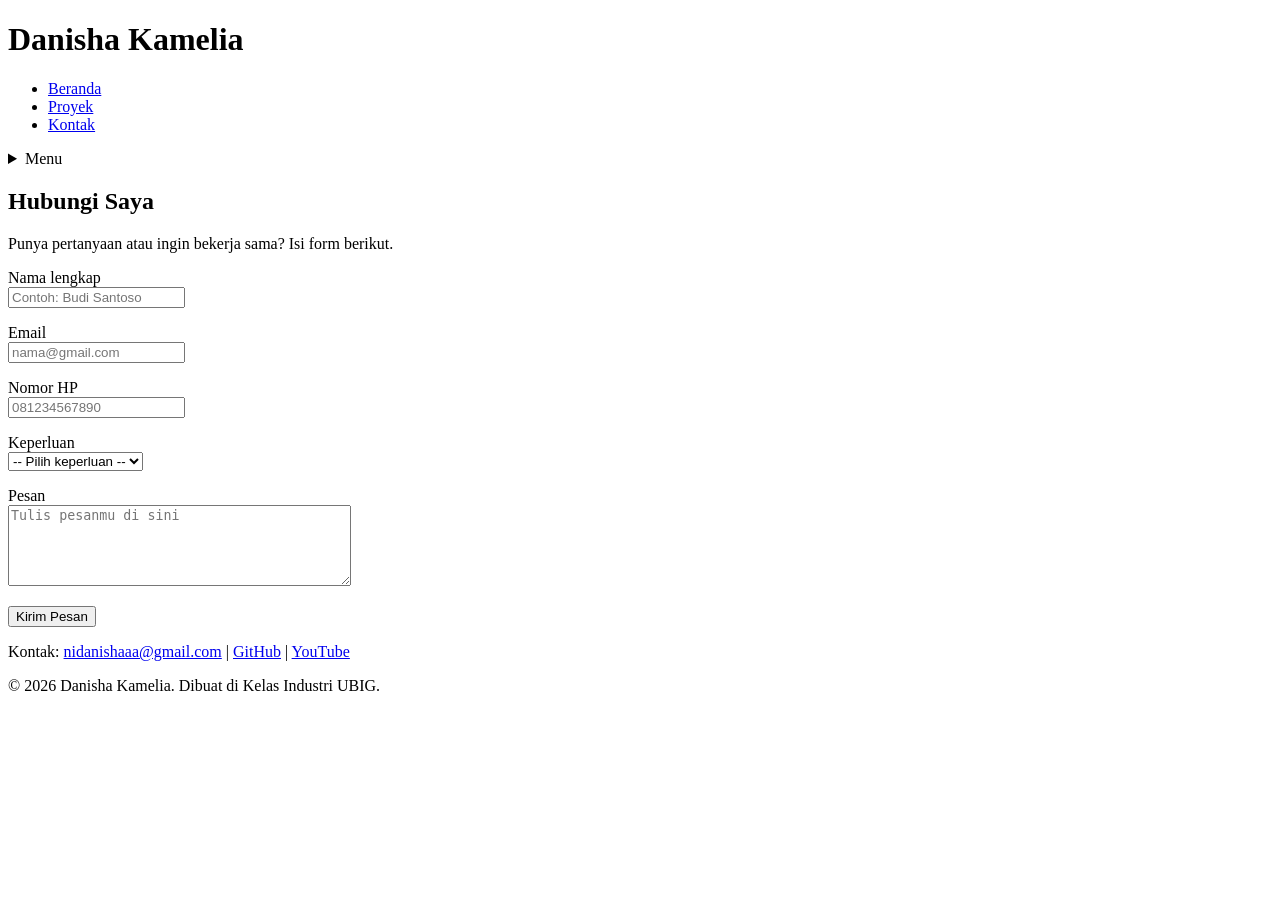
==== kontak.html @ 5da88e36 "feat:menambahkan foto profile" ====
<!DOCTYPE html>
<html lang="id">
<head>
  <meta charset="UTF-8">
  <meta name="viewport" content="width=device-width, initial-scale=1.0">
  <title>Danisha Kamelia | Kontak</title>
  <link rel="preconnect" href="https://fonts.googleapis.com">
  <link rel="preconnect" href="https://fonts.gstatic.com" crossorigin>
  <link href="https://fonts.googleapis.com/css2?family=Inter:wght@400;600&family=Poppins:wght@600;700&display=swap" rel="stylesheet">
  <link rel="stylesheet" href="css/style.css">
</head>
<body>
  <header>
    <div class="container navbar">
      <h1>Danisha Kamelia</h1>
      <nav class="menu-laptop">
        <ul>
          <li><a href="index.html">Beranda</a></li>
          <li><a href="proyek.html">Proyek</a></li>
          <li><a href="kontak.html">Kontak</a></li>
        </ul>
      </nav>
      <!-- Tantangan: menu ponsel yang bisa dibuka-tutup -->
      <details class="menu-ponsel">
        <summary>Menu</summary>
        <nav>
          <ul>
            <li><a href="index.html">Beranda</a></li>
            <li><a href="proyek.html">Proyek</a></li>
            <li><a href="kontak.html">Kontak</a></li>
          </ul>
        </nav>
      </details>
    </div>
  </header>

  <main>
    <div class="container">
      <section class="kartu">
        <h2>Hubungi Saya</h2>
        <p>Punya pertanyaan atau ingin bekerja sama? Isi form berikut.</p>

        <form>
          <p>
            <label for="nama">Nama lengkap</label><br>
            <input type="text" id="nama" name="nama" placeholder="Contoh: Budi Santoso" required>
          </p>
          <p>
            <label for="email">Email</label><br>
            <input type="email" id="email" name="email" placeholder="nama@gmail.com" required>
          </p>
          <p>
            <label for="hp">Nomor HP</label><br>
            <input type="tel" id="hp" name="hp" placeholder="081234567890" required>
          </p>
          <p>
            <label for="keperluan">Keperluan</label><br>
            <select id="keperluan" name="keperluan" required>
              <option value="">-- Pilih keperluan --</option>
              <option value="bertanya">Bertanya</option>
              <option value="kerja-sama">Kerja sama proyek</option>
              <option value="lainnya">Lainnya</option>
            </select>
          </p>
          <p>
            <label for="pesan">Pesan</label><br>
            <textarea id="pesan" name="pesan" rows="5" cols="40" placeholder="Tulis pesanmu di sini" required></textarea>
          </p>
          <button type="submit">Kirim Pesan</button>
        </form>
      </section>
    </div>
  </main>

  <footer>
    <p>Kontak: <a href="https://mail.google.com/mail/?v1ew-cm&fs-1&to-nidanishaaa@gmail.com">
        nidanishaaa@gmail.com</a> |
      <a href="https://github.com/danishakamelia224" target="_blank">GitHub</a> |
      <a href="https://www.youtube.com/@aldisburgercempaka" target="_blank">YouTube</a></p>
    <p>&copy; 2026 Danisha Kamelia. Dibuat di Kelas Industri UBIG.</p>
  </footer>
</body>
</html>
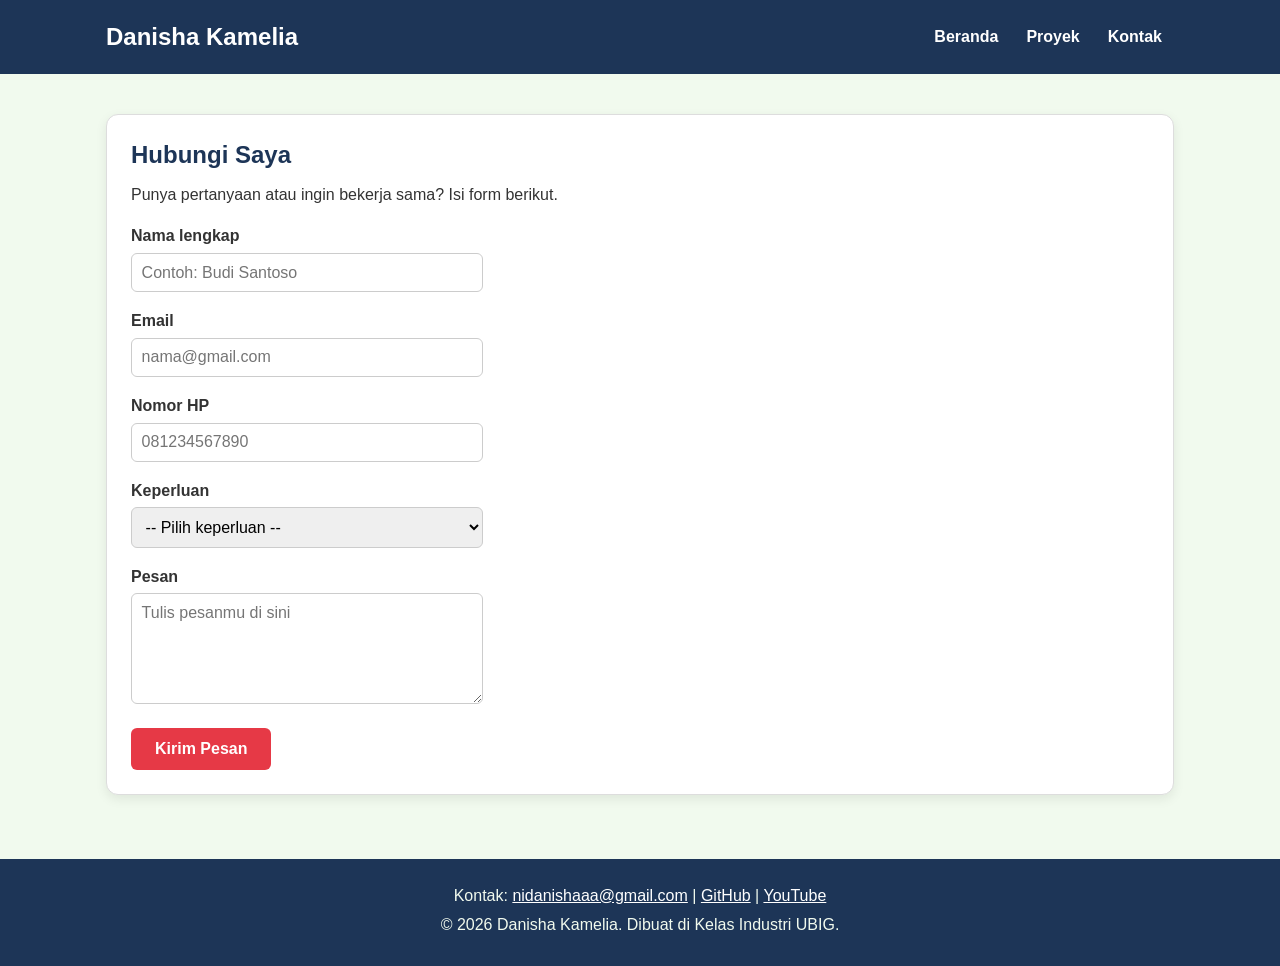
==== commit 5ec10d2a: "feat: tambah latihan javascript dasar" ====
--- a/kontak.html
+++ b/kontak.html
@@ -4,10 +4,12 @@
   <meta charset="UTF-8">
   <meta name="viewport" content="width=device-width, initial-scale=1.0">
   <title>Danisha Kamelia | Kontak</title>
+  <link rel="icon" href="danishaa.png">
   <link rel="preconnect" href="https://fonts.googleapis.com">
   <link rel="preconnect" href="https://fonts.gstatic.com" crossorigin>
   <link href="https://fonts.googleapis.com/css2?family=Inter:wght@400;600&family=Poppins:wght@600;700&display=swap" rel="stylesheet">
-  <link rel="stylesheet" href="css/style.css">
+  <link rel="stylesheet" href="style.css">
+  <script src="latihan.js" defer></script>
 </head>
 <body>
   <header>
--- a/style.css
+++ b/style.css
@@ -0,0 +1,264 @@
+/* Gaya portofolio Andi Pratama
+   Palet: #1D3557 (utama), #E63946 (aksen), #F1FAEE (latar)
+   Huruf: Poppins (judul), Inter (isi)
+   Tata letak: mobile first, titik ubah 768px (tablet) dan 1024px (laptop) */
+
+/* 1. Reset */
+* {
+  box-sizing: border-box;
+  margin: 0;
+}
+
+img {
+  max-width: 100%;
+  height: auto;
+}
+
+/* 2. Dasar halaman: warna dan huruf */
+body {
+  font-family: "Inter", Arial, sans-serif;
+  font-size: 1rem;
+  line-height: 1.6;
+  color: #333333;
+  background-color: #F1FAEE;
+}
+
+h1, h2, h3 {
+  font-family: "Poppins", Arial, sans-serif;
+  color: #1D3557;
+  line-height: 1.3;
+}
+
+h2 {
+  margin-bottom: 0.75rem;
+}
+
+p, ul, ol {
+  margin-bottom: 1rem;
+}
+
+a {
+  color: #E63946;
+}
+
+/* 3. Wadah, header, dan menu */
+.container {
+  max-width: 1100px;
+  margin: 0 auto;
+  padding: 0 1rem;
+}
+
+header {
+  background-color: #1D3557;
+  color: #FFFFFF;
+  padding: 1rem 0;
+}
+
+header h1 {
+  color: #FFFFFF;
+  font-size: 1.5rem;
+}
+
+.navbar {
+  display: flex;
+  flex-wrap: wrap;
+  justify-content: space-between;
+  align-items: center;
+  gap: 0.5rem;
+}
+
+nav ul {
+  display: flex;
+  gap: 0.25rem;
+  padding: 0;
+  margin: 0;
+  list-style: none;
+}
+
+nav a {
+  display: inline-block;
+  padding: 0.5rem 0.75rem;
+  border-radius: 6px;
+  color: #FFFFFF;
+  font-weight: 600;
+  text-decoration: none;
+}
+
+/* Tantangan: menu ponsel buka-tutup dengan details */
+.menu-laptop {
+  display: none;
+}
+
+.menu-ponsel summary {
+  padding: 0.5rem 0.75rem;
+  border: 1px solid #FFFFFF;
+  border-radius: 6px;
+  font-weight: 600;
+  cursor: pointer;
+}
+
+.menu-ponsel ul {
+  flex-direction: column;
+  margin-top: 0.5rem;
+}
+
+/* 4. Isi utama, hero, dan kartu */
+main {
+  padding: 1.5rem 0;
+}
+
+.hero {
+  display: flex;
+  flex-direction: column;
+  align-items: center;
+  gap: 1.5rem;
+  padding: 1rem 0 2rem;
+  text-align: center;
+}
+
+.hero img {
+  border: 4px solid #E63946;
+  border-radius: 100%;
+}
+
+.hero h2 {
+  font-size: 2rem;
+}
+
+.tombol {
+  display: inline-block;
+  padding: 0.75rem 1.5rem;
+  border-radius: 6px;
+  background-color: #E63946;
+  color: #FFFFFF;
+  font-weight: 600;
+  text-decoration: none;
+}
+
+.kartu {
+  background-color: #FFFFFF;
+  padding: 1rem;
+  margin-bottom: 1.5rem;
+  border: 1px solid #DDDDDD;
+  border-radius: 12px;
+  box-shadow: 0 4px 12px rgba(0, 0, 0, 0.08);
+}
+
+.daftar-kartu {
+  display: flex;
+  flex-wrap: wrap;
+  gap: 1.5rem;
+  margin-bottom: 1.5rem;
+}
+
+.daftar-kartu .kartu {
+  flex: 1 1 280px;
+  margin-bottom: 0;
+}
+
+article img {
+  border-radius: 8px;
+  border: 1px solid #DDDDDD;
+}
+
+/* 5. Tabel */
+table {
+  border-collapse: collapse;
+}
+
+caption {
+  font-weight: 600;
+  text-align: left;
+  margin-bottom: 0.5rem;
+}
+
+th, td {
+  border: 1px solid #CCCCCC;
+  padding: 0.5rem 0.75rem;
+  text-align: left;
+}
+
+th {
+  background-color: #1D3557;
+  color: #FFFFFF;
+}
+
+/* 6. Form */
+label {
+  font-weight: 600;
+}
+
+input, select, textarea {
+  width: 100%;
+  max-width: 22rem;
+  padding: 0.6rem;
+  margin-top: 0.25rem;
+  border: 1px solid #CCCCCC;
+  border-radius: 6px;
+  font-family: inherit;
+  font-size: 1rem;
+}
+
+button {
+  padding: 0.75rem 1.5rem;
+  border: none;
+  border-radius: 6px;
+  background-color: #E63946;
+  color: #FFFFFF;
+  font-family: inherit;
+  font-size: 1rem;
+  font-weight: 600;
+  cursor: pointer;
+}
+
+/* 7. Footer */
+footer {
+  background-color: #1D3557;
+  color: #F1FAEE;
+  text-align: center;
+  padding: 1.5rem;
+}
+
+footer p {
+  margin-bottom: 0.25rem;
+}
+
+footer a {
+  color: #FFFFFF;
+}
+
+/* 8. Tablet: lebar layar 768px ke atas */
+@media (min-width: 768px) {
+  .menu-laptop {
+    display: block;
+  }
+
+  .menu-ponsel {
+    display: none;
+  }
+
+  .hero {
+    flex-direction: row;
+    padding: 2rem 0 3rem;
+    text-align: left;
+  }
+
+  .kartu {
+    padding: 1.5rem;
+  }
+}
+
+/* 9. Laptop: lebar layar 1024px ke atas */
+@media (min-width: 1024px) {
+  main {
+    padding: 2.5rem 0;
+  }
+
+  .hero {
+    gap: 3rem;
+  }
+
+  .hero h2 {
+    font-size: 2.75rem;
+  }
+}
